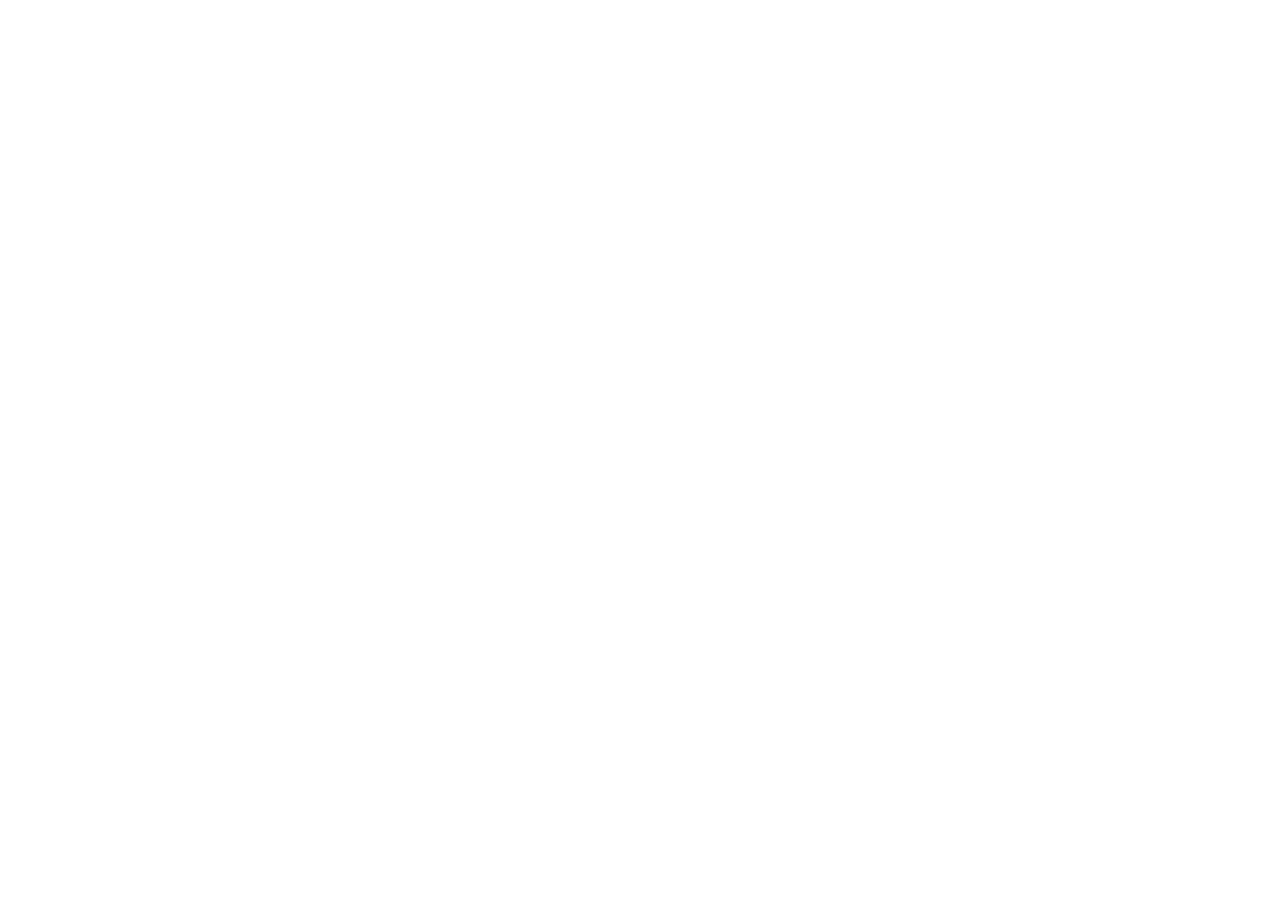
==== index.html @ a4863eeb "primmer commit" ====
<!DOCTYPE html>
<html lang="en">
<head>
    <meta charset="UTF-8">
    <meta name="viewport" content="width=device-width, initial-scale=1, shrink-to-fit=no">
    <meta http-equiv="X-UA-Compatible" content="ie=edge">
    <title>Front End Store - CSS Grid</title>
    <link rel="stylesheet" href="https://necolas.github.io/normalize.css/8.0.1/normalize.css">
    <link href="https://fonts.googleapis.com/css?family=Staatliches" rel="stylesheet">
    <link rel="stylesheet" href="css/style.css">
    
</head>
<body>

</body>
</html>
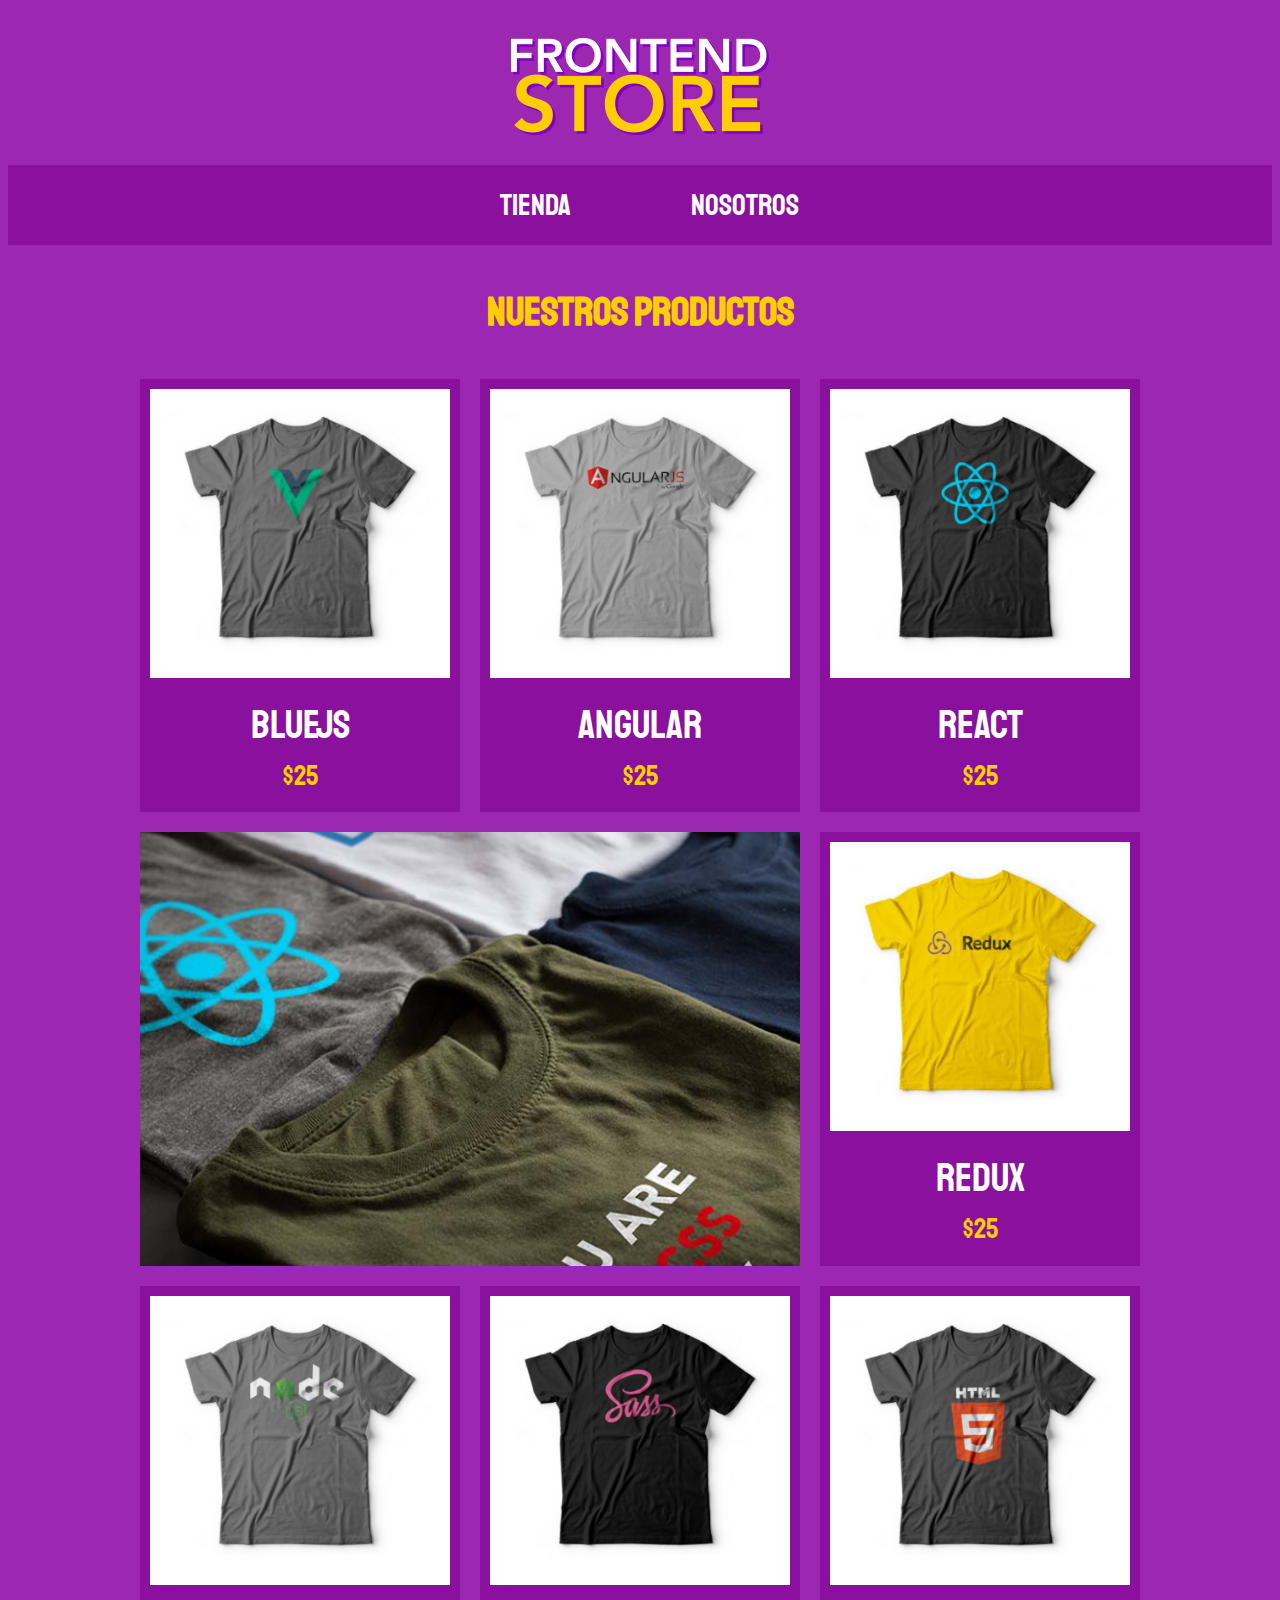
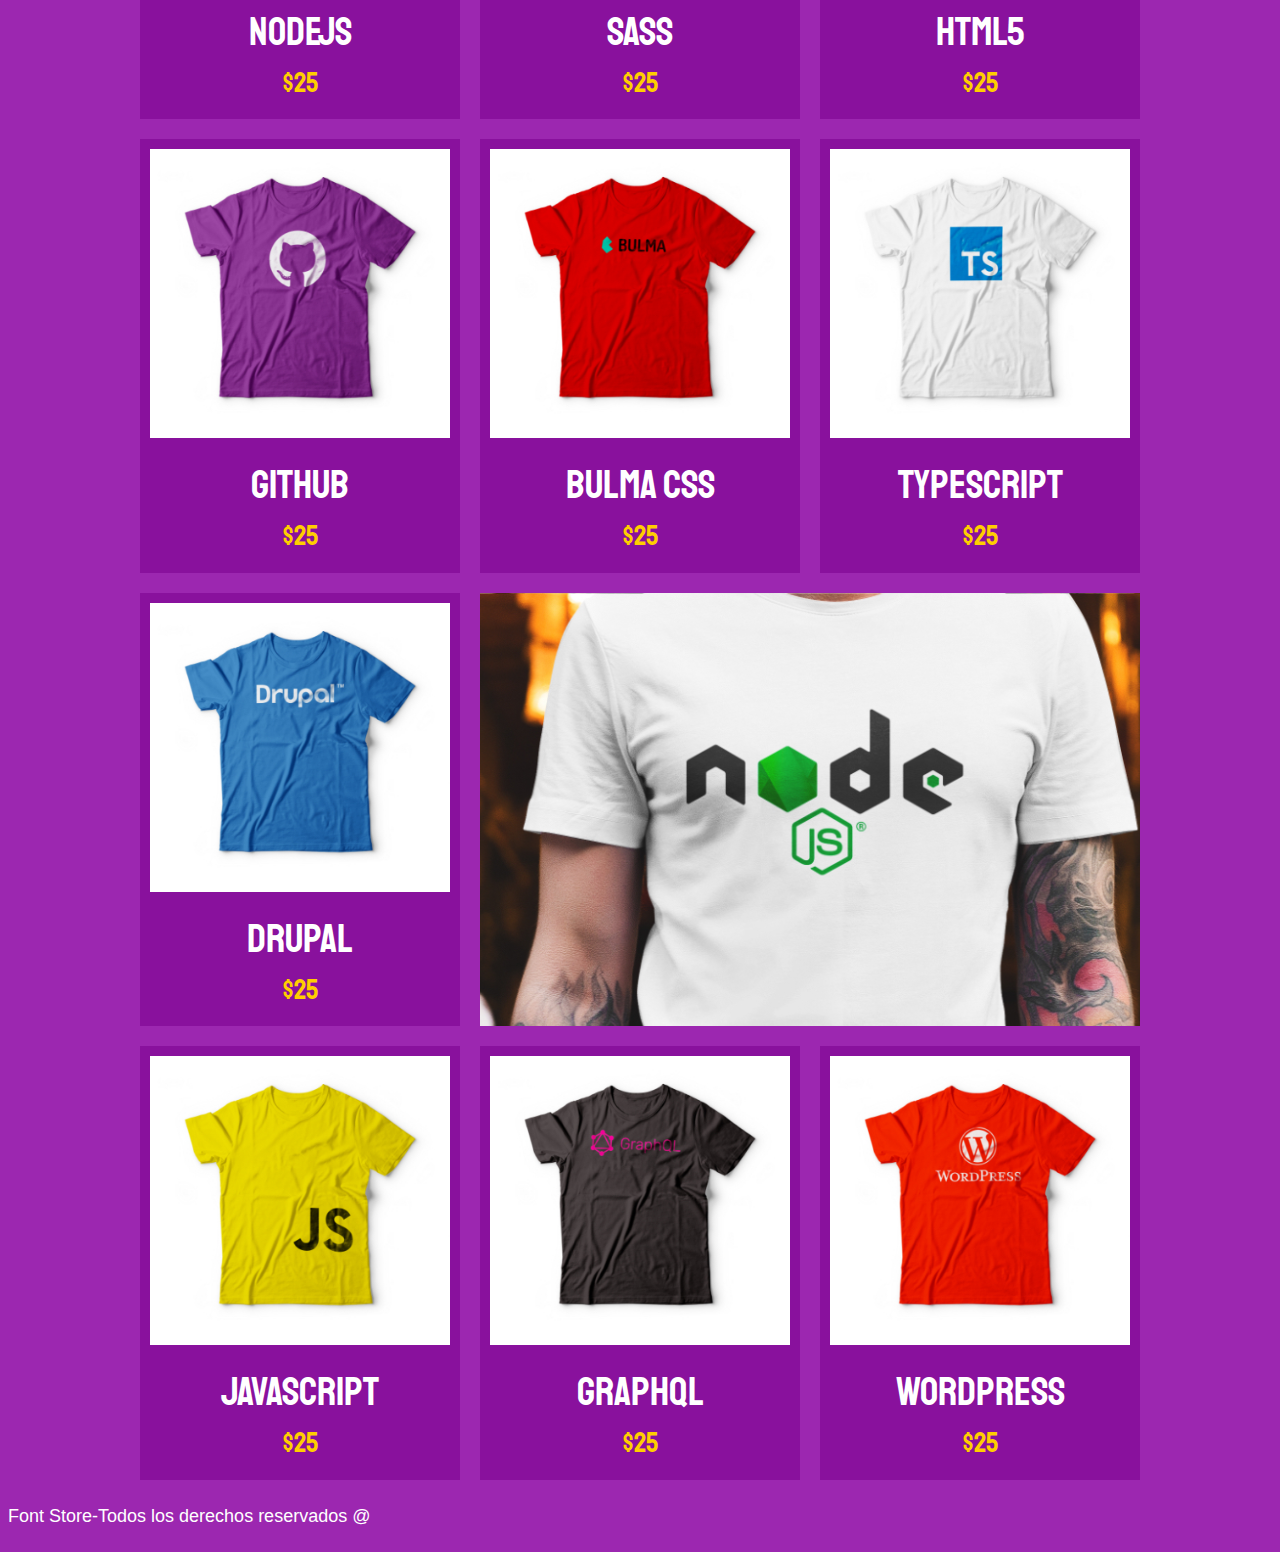
==== commit ec4b41e3: "commit3" ====
--- a/index.html
+++ b/index.html
@@ -1,16 +1,154 @@
 <!DOCTYPE html>
 <html lang="en">
-<head>
-    <meta charset="UTF-8">
-    <meta name="viewport" content="width=device-width, initial-scale=1, shrink-to-fit=no">
-    <meta http-equiv="X-UA-Compatible" content="ie=edge">
+  <head>
+    <meta charset="UTF-8" />
+    <meta
+      name="viewport"
+      content="width=device-width, initial-scale=1, shrink-to-fit=no"
+    />
+    <meta http-equiv="X-UA-Compatible" content="ie=edge" />
     <title>Front End Store - CSS Grid</title>
-    <link rel="stylesheet" href="https://necolas.github.io/normalize.css/8.0.1/normalize.css">
-    <link href="https://fonts.googleapis.com/css?family=Staatliches" rel="stylesheet">
-    <link rel="stylesheet" href="css/style.css">
-    
-</head>
-<body>
-
-</body>
-</html>+    <link
+      rel="stylesheet"
+      href="https://necolas.github.io/normalize.css/8.0.1/normalize.css"
+    />
+    <link
+      href="https://fonts.googleapis.com/css?family=Staatliches"
+      rel="stylesheet"
+    />
+    <link rel="stylesheet" href="css/style.css" />
+  </head>
+  <body>
+    <header class="header">
+      <img src="img/logo.png" alt="logotipo" />
+    </header>
+    <div class="barra">
+      <nav class="nav">
+        <a href="index.html">Tienda</a>
+        <a href="nosotros.html">Nosotros</a>
+      </nav>
+    </div>
+    <main>
+      <h1>Nuestros Productos</h1>
+      <div class="lista-productos contenedor">
+        <div class="producto">
+          <img src="img/1.jpg" alt="producto" />
+          <div class="contenido-producto">
+            <p class="titulo">BlueJs</p>
+            <p class="precio">$25</p>
+          </div>
+        </div>
+        <!--producto-->
+        <div class="producto">
+          <img src="img/2.jpg" alt="producto" />
+          <div class="contenido-producto">
+            <p class="titulo">Angular</p>
+            <p class="precio">$25</p>
+          </div>
+        </div>
+        <!--producto-->
+        <div class="producto">
+          <img src="img/3.jpg" alt="producto" />
+          <div class="contenido-producto">
+            <p class="titulo">React</p>
+            <p class="precio">$25</p>
+          </div>
+        </div>
+        <!--producto-->
+        <div class="producto">
+          <img src="img/4.jpg" alt="producto" />
+          <div class="contenido-producto">
+            <p class="titulo">Redux</p>
+            <p class="precio">$25</p>
+          </div>
+        </div>
+        <!--producto-->
+        <div class="producto">
+          <img src="img/5.jpg" alt="producto" />
+          <div class="contenido-producto">
+            <p class="titulo">NodeJs</p>
+            <p class="precio">$25</p>
+          </div>
+        </div>
+        <!--producto-->
+        <div class="producto">
+          <img src="img/6.jpg" alt="producto" />
+          <div class="contenido-producto">
+            <p class="titulo">Sass</p>
+            <p class="precio">$25</p>
+          </div>
+        </div>
+        <!--producto-->
+        <div class="producto">
+          <img src="img/7.jpg" alt="producto" />
+          <div class="contenido-producto">
+            <p class="titulo">HTML5</p>
+            <p class="precio">$25</p>
+          </div>
+        </div>
+        <!--producto-->
+        <div class="producto">
+          <img src="img/8.jpg" alt="producto" />
+          <div class="contenido-producto">
+            <p class="titulo">Github</p>
+            <p class="precio">$25</p>
+          </div>
+        </div>
+        <!--producto-->
+        <div class="producto">
+          <img src="img/9.jpg" alt="producto" />
+          <div class="contenido-producto">
+            <p class="titulo">Bulma CSS</p>
+            <p class="precio">$25</p>
+          </div>
+        </div>
+        <!--producto-->
+        <div class="producto">
+          <img src="img/10.jpg" alt="producto" />
+          <div class="contenido-producto">
+            <p class="titulo">TypeScript</p>
+            <p class="precio">$25</p>
+          </div>
+        </div>
+        <!--producto-->
+        <div class="producto">
+          <img src="img/11.jpg" alt="producto" />
+          <div class="contenido-producto">
+            <p class="titulo">Drupal</p>
+            <p class="precio">$25</p>
+          </div>
+        </div>
+        <!--producto-->
+        <div class="producto">
+          <img src="img/12.jpg" alt="producto" />
+          <div class="contenido-producto">
+            <p class="titulo">JavaSCript</p>
+            <p class="precio">$25</p>
+          </div>
+        </div>
+        <!--producto-->
+        <div class="producto">
+          <img src="img/13.jpg" alt="producto" />
+          <div class="contenido-producto">
+            <p class="titulo">GraphQL</p>
+            <p class="precio">$25</p>
+          </div>
+        </div>
+        <!--producto-->
+        <div class="producto">
+          <img src="img/14.jpg" alt="producto" />
+          <div class="contenido-producto">
+            <p class="titulo">Wordpress</p>
+            <p class="precio">$25</p>
+          </div>
+        </div>
+        <!--producto-->
+        <div class="grafico grafico1"></div>
+        <div class="grafico grafico2"></div>
+      </div>
+    </main>
+    <footer class="footer">
+        <p class="copy">Font Store-Todos los derechos reservados @</p>
+    </footer>
+  </body>
+</html>
--- a/css/style.css
+++ b/css/style.css
@@ -0,0 +1,134 @@
+:root {
+  --fuentePrincial: "Staatliches", cursive;
+  --primario: #9c27b0;
+  --primarioOscuro: #89119d;
+  --secundario: #ffce00;
+}
+html {
+  font-size: 62.5%; /*reset para los rems*/
+  box-sizing: border-box;
+}
+*,
+*:before,
+*:after {
+  box-sizing: inherit;
+}
+body {
+  background-color: var(--primario);
+  line-height: 2;
+  font-size: 2rem;
+}
+h1 {
+  color: var(--secundario);
+  text-align: center;
+  font-size: 4rem;
+  font-family: var(--fuentePrincial);
+}
+p{
+    font-size: 1.8rem;
+    font-family: Arial, Helvetica, sans-serif;
+    color: #ffffff;
+}
+img{
+    max-width: 100%;
+}
+/**CONTENEDOR**/
+
+.contenedor {
+    max-width: 1000px;
+    width: 95%;
+    margin: 0 auto;
+}
+/**header**/
+.header {
+  display: grid;
+  justify-content: center;
+  padding: 3rem 0;
+}
+/*barra*/
+.barra {
+  background-color: var(--primarioOscuro);
+  padding: 1rem 0;
+}
+
+.barra .nav {
+  display: grid;
+  grid-template-columns: repeat(2, 200px);
+  grid-column-gap: 1rem;
+  justify-content: center;
+}
+.barra .nav a {
+  font-family: var(--fuentePrincial);
+  font-size: 3rem;
+  text-align: center;
+  color: #ffffff;
+  text-decoration: none;
+}
+.barra .nav a:hover {
+  color: var(--secundario);
+}
+
+/*produuctos*/
+.lista-productos{
+    display: grid;
+    grid-template-columns: repeat(2,1fr);
+    grid-gap: 2rem;
+}
+@media( min-width: 768px) {
+    .lista-productos{
+        grid-template-columns: repeat(3,1fr);
+    }
+ }
+ .producto{
+    background-color: var(--primarioOscuro);
+    padding: 1rem;
+ }
+ .contenido-producto p{
+     font-family: var(--fuentePrincial);
+     color:white;
+     text-align: center;
+     margin: 1rem 0;
+     line-height: 1.2;
+ }
+ .contenido-producto .titulo{
+    font-size: 4rem;
+ }
+ .contenido-producto .precio{
+font-size: 2.8rem;
+color: var(--secundario);
+ }
+ .grafico{
+     min-height: 300px;
+     grid-column: 1 / 3;
+     background-size: cover;
+     background-position: center;
+ }
+ .grafico1{
+    background-image: url(../img/grafico1.jpg);
+    grid-row: 2 / 3;
+    grid-column: 1 / 3;
+ }
+ .grafico2{
+    background-image: url(../img/grafico2.jpg);
+    grid-row: 8 / 9;
+    grid-column: 1 / 3 ;
+ }
+ @media( min-width: 768px) {
+    .grafico2{
+ 
+        grid-row: 5 / 6;
+        grid-column: 2 / 4;
+     }
+  }
+
+  /**paginas internas*/
+
+
+  @media( min-width: 768px) {
+    .contenedor-inf{
+        display: grid;
+        grid-template-columns: repeat(2,1fr);
+        grid-column-gap: 2rem;
+
+    }
+   }